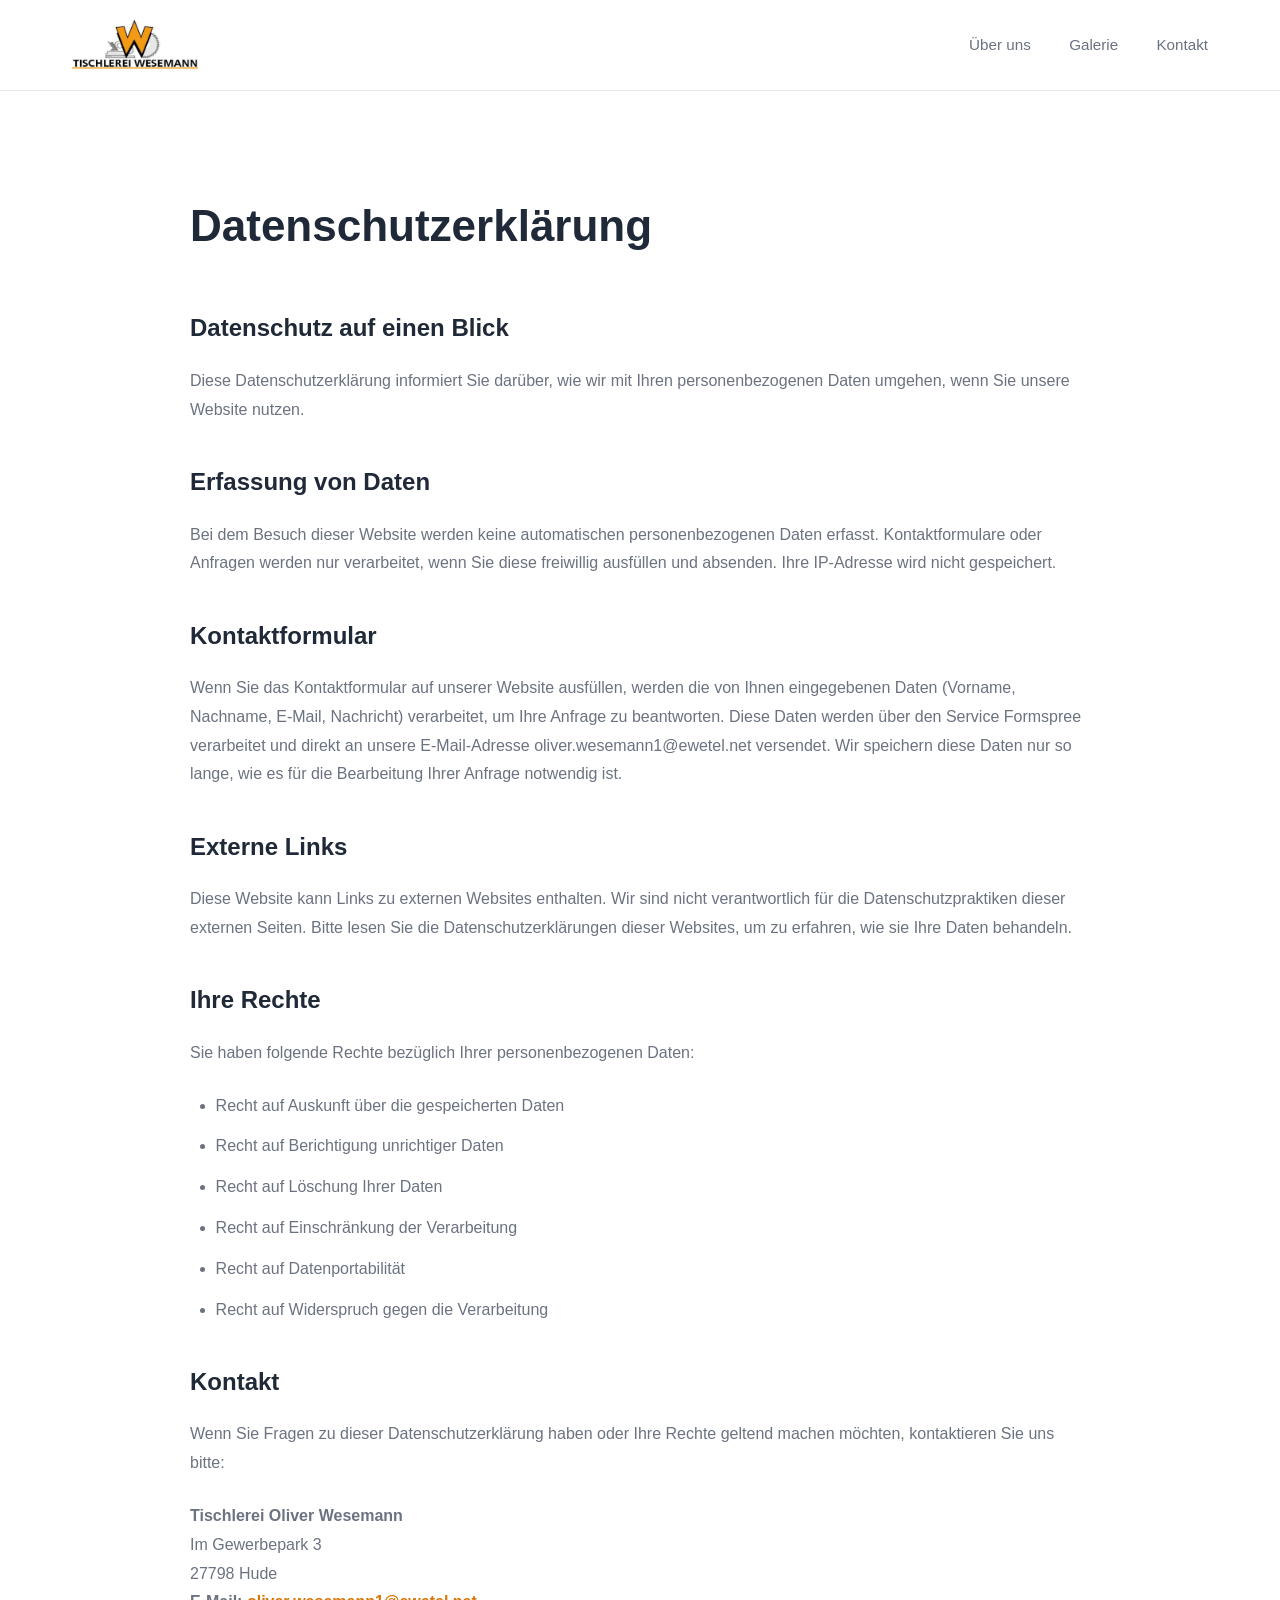
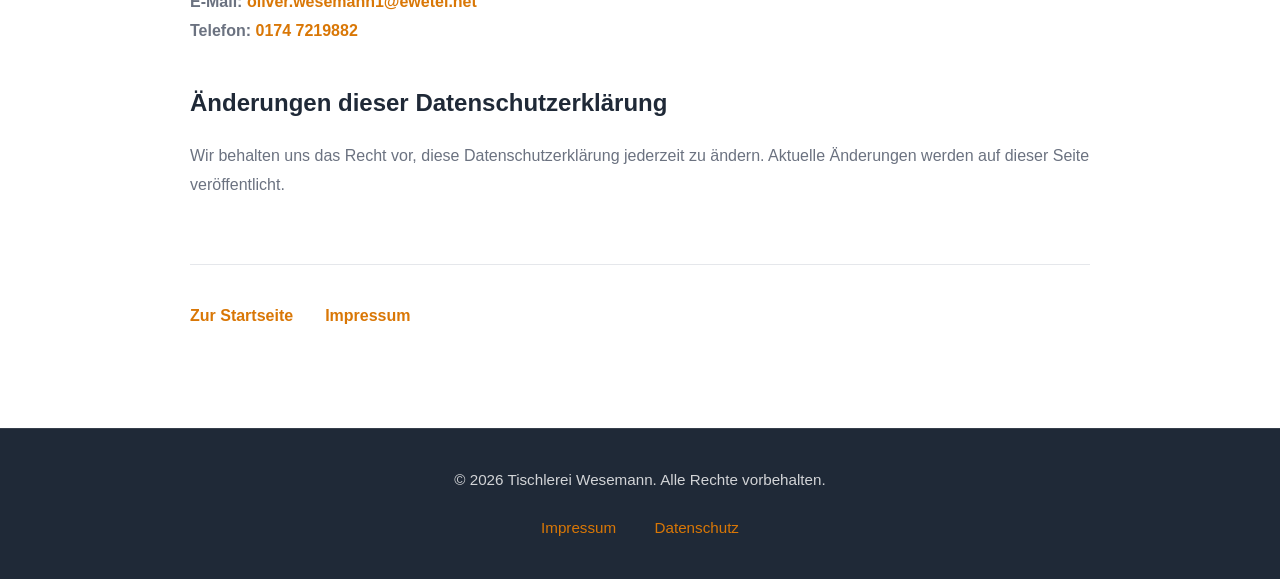
==== datenschutz.html @ 2d4e5c30 "created one pager website with about-section, gallery and contact" ====
<!DOCTYPE html>
<html lang="de">
<head>
    <meta charset="UTF-8">
    <meta name="viewport" content="width=device-width, initial-scale=1.0">
    <title>Datenschutz - Tischlerei Wesemann</title>
    <link rel="stylesheet" href="style.css">
    <link rel="stylesheet" href="responsive.css">
</head>
<body>
    <!-- Navigation -->
    <nav class="navbar">
        <div class="nav-container">
            <div class="nav-logo">
                <img src="images/logo_Wesemann.png" alt="Tischlerei Wesemann Logo">
            </div>
            <div class="nav-menu" id="navMenu">
                <a href="index.html#about">Über uns</a>
                <a href="index.html#gallery">Galerie</a>
                <a href="index.html#contact">Kontakt</a>
            </div>
            <div class="hamburger" id="hamburger">
                <span></span>
                <span></span>
                <span></span>
            </div>
        </div>
    </nav>

    <!-- Datenschutz Section -->
    <section class="legal-page">
        <div class="legal-container">
            <h1>Datenschutzerklärung</h1>

            <h2>Datenschutz auf einen Blick</h2>
            <p>Diese Datenschutzerklärung informiert Sie darüber, wie wir mit Ihren personenbezogenen Daten umgehen, wenn Sie unsere Website nutzen.</p>

            <h2>Erfassung von Daten</h2>
            <p>Bei dem Besuch dieser Website werden keine automatischen personenbezogenen Daten erfasst. Kontaktformulare oder Anfragen werden nur verarbeitet, wenn Sie diese freiwillig ausfüllen und absenden. Ihre IP-Adresse wird nicht gespeichert.</p>

            <h2>Kontaktformular</h2>
            <p>Wenn Sie das Kontaktformular auf unserer Website ausfüllen, werden die von Ihnen eingegebenen Daten (Vorname, Nachname, E-Mail, Nachricht) verarbeitet, um Ihre Anfrage zu beantworten. Diese Daten werden über den Service Formspree verarbeitet und direkt an unsere E-Mail-Adresse oliver.wesemann1@ewetel.net versendet. Wir speichern diese Daten nur so lange, wie es für die Bearbeitung Ihrer Anfrage notwendig ist.</p>

            <h2>Externe Links</h2>
            <p>Diese Website kann Links zu externen Websites enthalten. Wir sind nicht verantwortlich für die Datenschutzpraktiken dieser externen Seiten. Bitte lesen Sie die Datenschutzerklärungen dieser Websites, um zu erfahren, wie sie Ihre Daten behandeln.</p>

            <h2>Ihre Rechte</h2>
            <p>Sie haben folgende Rechte bezüglich Ihrer personenbezogenen Daten:</p>
            <ul style="margin-left: clamp(1rem, 2vw, 2rem); margin-top: clamp(0.5rem, 1vw, 1rem);">
                <li>Recht auf Auskunft über die gespeicherten Daten</li>
                <li>Recht auf Berichtigung unrichtiger Daten</li>
                <li>Recht auf Löschung Ihrer Daten</li>
                <li>Recht auf Einschränkung der Verarbeitung</li>
                <li>Recht auf Datenportabilität</li>
                <li>Recht auf Widerspruch gegen die Verarbeitung</li>
            </ul>

            <h2>Kontakt</h2>
            <p>Wenn Sie Fragen zu dieser Datenschutzerklärung haben oder Ihre Rechte geltend machen möchten, kontaktieren Sie uns bitte:</p>
            <p>
                <strong>Tischlerei Oliver Wesemann</strong><br>
                Im Gewerbepark 3<br>
                27798 Hude<br>
                <strong>E-Mail:</strong> <a href="mailto:oliver.wesemann1@ewetel.net">oliver.wesemann1@ewetel.net</a><br>
                <strong>Telefon:</strong> <a href="tel:01747219882">0174 7219882</a>
            </p>

            <h2>Änderungen dieser Datenschutzerklärung</h2>
            <p>Wir behalten uns das Recht vor, diese Datenschutzerklärung jederzeit zu ändern. Aktuelle Änderungen werden auf dieser Seite veröffentlicht.</p>

            <div class="legal-footer-nav">
                <a href="index.html">Zur Startseite</a>
                <a href="impressum.html">Impressum</a>
            </div>
        </div>
    </section>

    <!-- Footer -->
    <footer class="footer">
        <div class="footer-content">
            <p>&copy; 2026 Tischlerei Wesemann. Alle Rechte vorbehalten.</p>
            <div class="footer-links">
                <a href="impressum.html">Impressum</a>
                <a href="datenschutz.html">Datenschutz</a>
            </div>
        </div>
    </footer>

    <script src="script.js"></script>
</body>
</html>
---- style.css ----
* {
    margin: 0;
    padding: 0;
    box-sizing: border-box;
}

:root {
    --primary-color: #1f2937;
    --secondary-color: #d97706;
    --text-dark: #1f2937;
    --text-light: #6b7280;
    --bg-light: #f3f4f6;
    --bg-white: #ffffff;
    --border-color: #e5e7eb;
}

html {
    scroll-behavior: smooth;
}

body {
    font-family: -apple-system, BlinkMacSystemFont, 'Segoe UI', Roboto, 'Helvetica Neue', Arial, sans-serif;
    line-height: 1.6;
    color: var(--text-dark);
    background-color: var(--bg-white);
}

/* Navigation */
.navbar {
    background-color: var(--bg-white);
    border-bottom: 1px solid var(--border-color);
    position: sticky;
    top: 0;
    z-index: 100;
}

.nav-container {
    max-width: 1200px;
    margin: 0 auto;
    padding: clamp(0.75rem, 2vw, 1.25rem) clamp(1rem, 4vw, 2rem);
    display: flex;
    justify-content: space-between;
    align-items: center;
}

.nav-logo {
    display: flex;
    align-items: center;
    gap: clamp(0.5rem, 1.5vw, 0.75rem);
    font-size: clamp(1rem, 2.5vw, 1.25rem);
    font-weight: 600;
    color: var(--primary-color);
    text-decoration: none;
    letter-spacing: -0.5px;
}

.nav-logo img {
    height: clamp(40px, 8vw, 50px);
    width: auto;
}

.nav-menu {
    display: flex;
    gap: clamp(1.5rem, 3vw, 2.5rem);
}

.nav-menu a {
    text-decoration: none;
    color: var(--text-light);
    font-weight: 500;
    font-size: clamp(0.85rem, 1.5vw, 0.95rem);
    transition: color 0.3s ease;
}

.nav-menu a:hover {
    color: var(--primary-color);
}

.hamburger {
    display: none;
    flex-direction: column;
    cursor: pointer;
}

.hamburger span {
    height: 2px;
    width: 25px;
    background-color: var(--text-dark);
    margin: 5px 0;
    transition: 0.3s;
}

/* Hero Section */
.hero {
    background: linear-gradient(135deg, rgba(255, 255, 255, 0.85) 0%, rgba(243, 244, 246, 0.85) 100%),
                url('images/Haus.webp') center / cover no-repeat;
    color: var(--text-dark);
    padding: clamp(60px, 12vw, 140px) clamp(1rem, 4vw, 2rem);
    text-align: center;
    min-height: 550px;
    display: flex;
    align-items: center;
    justify-content: center;
    border-bottom: 1px solid var(--border-color);
}

.hero-content h1 {
    font-size: clamp(1.75rem, 7vw, 3.5rem);
    margin-bottom: clamp(0.75rem, 2vw, 1rem);
    font-weight: 700;
    letter-spacing: -1px;
    line-height: 1.1;
}

.hero-content p {
    font-size: clamp(0.95rem, 2vw, 1.1rem);
    margin-bottom: clamp(1.5rem, 3vw, 2.5rem);
    color: var(--text-light);
    max-width: 600px;
    margin-left: auto;
    margin-right: auto;
}

.cta-button {
    display: inline-block;
    background-color: var(--secondary-color);
    color: white;
    padding: clamp(10px, 2vw, 14px) clamp(30px, 5vw, 48px);
    text-decoration: none;
    font-weight: 600;
    transition: all 0.3s ease;
    border: 2px solid var(--secondary-color);
    font-size: clamp(0.85rem, 1.5vw, 0.95rem);
    letter-spacing: 0.5px;
}

.cta-button:hover {
    background-color: #b45309;
    border-color: #b45309;
    transform: translateY(-2px);
}

/* About Section */
.about {
    background-color: var(--bg-white);
    padding: clamp(60px, 12vw, 100px) clamp(1rem, 4vw, 2rem);
    border-bottom: 1px solid var(--border-color);
}

.about-container {
    max-width: 1200px;
    margin: 0 auto;
    display: grid;
    grid-template-columns: 1fr 1fr;
    gap: clamp(2rem, 5vw, 5rem);
    align-items: center;
}

.about-image img {
    width: 80%;
}

.about-content h2 {
    font-size: clamp(1.75rem, 5vw, 2.75rem);
    color: var(--primary-color);
    margin-bottom: clamp(1rem, 2vw, 1.5rem);
    font-weight: 700;
    letter-spacing: -0.5px;
}

.about-intro {
    font-size: clamp(0.95rem, 1.8vw, 1.05rem);
    color: var(--text-light);
    margin-bottom: clamp(1.5rem, 3vw, 2.5rem);
    line-height: 1.8;
}

.about-content h3 {
    color: var(--primary-color);
    margin-top: clamp(1.5rem, 3vw, 2.5rem);
    margin-bottom: clamp(1rem, 2vw, 1.5rem);
    font-size: clamp(1.1rem, 2vw, 1.3rem);
    font-weight: 600;
}

.about-text {
    color: var(--text-light);
    line-height: 1.8;
    font-size: clamp(0.9rem, 1.6vw, 1rem);
}

.about-text:not(:last-child) {
    margin-bottom: clamp(1rem, 2vw, 1.5rem);
}

/* Gallery Section */
.gallery {
    padding: clamp(50px, 10vw, 100px) clamp(1rem, 4vw, 2rem);
    background-color: var(--bg-light);
    border-bottom: 1px solid var(--border-color);
}

.gallery-header {
    max-width: 1200px;
    margin: 0 auto clamp(2rem, 4vw, 4rem) auto;
}

.gallery h2 {
    font-size: clamp(1.75rem, 5vw, 2.75rem);
    color: var(--primary-color);
    margin-bottom: clamp(0.5rem, 1vw, 0.75rem);
    font-weight: 700;
    letter-spacing: -0.5px;
}

.gallery-header p {
    font-size: clamp(0.85rem, 1.5vw, 0.95rem);
    color: var(--text-light);
    max-width: 600px;
}

.gallery-counter {
    max-width: 1200px;
    margin: 0 auto clamp(1rem, 2vw, 1.5rem) auto;
    font-size: clamp(0.8rem, 1.4vw, 0.9rem);
    color: var(--text-light);
    font-weight: 500;
}

.gallery-container {
    max-width: 1200px;
    margin: 0 auto;
    position: relative;
    display: flex;
    align-items: center;
    gap: clamp(0.5rem, 2vw, 1rem);
}

.gallery-slider {
    display: flex;
    gap: clamp(1rem, 2vw, 1.5rem);
    overflow-x: auto;
    scroll-behavior: smooth;
    scrollbar-width: none;
    flex: 1;
    padding: clamp(0.5rem, 1vw, 1rem) 0;
}

.gallery-slider::-webkit-scrollbar {
    display: none;
}

.gallery-image {
    flex: 0 0 calc(33.333% - 1rem);
    width: calc(33.333% - 1rem);
    height: auto;
    aspect-ratio: 3 / 4;
    object-fit: cover;
    display: block;
    cursor: pointer;
    transition: all 0.3s ease;
}

.gallery-image:hover {
    transform: scale(1.05);
}

.gallery-nav {
    background-color: var(--primary-color);
    color: white;
    border: none;
    padding: clamp(8px, 1.5vw, 12px) clamp(12px, 2vw, 16px);
    cursor: pointer;
    font-size: clamp(0.9rem, 2vw, 1.1rem);
    transition: all 0.3s ease;
    display: flex;
    align-items: center;
    justify-content: center;
    min-width: clamp(40px, 8vw, 48px);
    height: clamp(40px, 8vw, 48px);
    flex-shrink: 0;
}

.gallery-nav:hover {
    background-color: var(--secondary-color);
    transform: scale(1.05);
}

/* Lightbox */
.lightbox {
    display: none;
    position: fixed;
    z-index: 1001;
    left: 0;
    top: 0;
    width: 100%;
    height: 100%;
    background-color: rgba(0, 0, 0, 0.9);
    animation: fadeIn 0.3s ease;
}

@keyframes fadeIn {
    from {
        opacity: 0;
    }
    to {
        opacity: 1;
    }
}

.lightbox.show {
    display: flex;
    align-items: center;
    justify-content: center;
}

.lightbox-image {
    max-width: 90%;
    max-height: 90vh;
    object-fit: contain;
    animation: zoomIn 0.3s ease;
}

@keyframes zoomIn {
    from {
        transform: scale(0.8);
        opacity: 0;
    }
    to {
        transform: scale(1);
        opacity: 1;
    }
}

.lightbox-close {
    position: absolute;
    top: clamp(20px, 4vw, 30px);
    right: clamp(20px, 4vw, 40px);
    font-size: clamp(28px, 5vw, 40px);
    color: white;
    cursor: pointer;
    font-weight: bold;
    transition: color 0.3s ease;
}

.lightbox-close:hover {
    color: var(--secondary-color);
}

/* Contact Section */
.contact {
    background-color: var(--bg-white);
    padding: clamp(50px, 10vw, 100px) clamp(1rem, 4vw, 2rem);
}

.contact-container {
    max-width: 1200px;
    margin: 0 auto;
}

.contact-header {
    margin-bottom: clamp(2rem, 4vw, 4rem);
}

.contact-breadcrumb {
    color: var(--text-light);
    font-size: clamp(0.8rem, 1.5vw, 0.9rem);
    margin-bottom: 0.5rem;
}

.contact-header h2 {
    font-size: clamp(1.75rem, 5vw, 2.75rem);
    color: var(--primary-color);
    font-weight: 700;
    letter-spacing: -0.5px;
}

.contact-content {
    display: grid;
    grid-template-columns: 1fr 1fr;
    gap: clamp(2rem, 5vw, 4rem);
}

.contact-left h3,
.contact-right h3 {
    font-size: clamp(1.2rem, 2.5vw, 1.5rem);
    color: var(--primary-color);
    margin-bottom: clamp(0.25rem, 0.5vw, 0.5rem);
    font-weight: 700;
}

.contact-subtitle {
    color: var(--text-light);
    margin-bottom: clamp(1.5rem, 3vw, 2rem);
    font-size: clamp(0.85rem, 1.5vw, 0.95rem);
}

.contact-methods {
    display: flex;
    flex-direction: column;
    gap: clamp(1.5rem, 3vw, 2rem);
}

.contact-method {
    display: flex;
    gap: clamp(1rem, 2vw, 1.5rem);
}

.method-icon {
    width: clamp(28px, 5vw, 32px);
    height: clamp(28px, 5vw, 32px);
    min-width: clamp(28px, 5vw, 32px);
    color: var(--secondary-color);
    display: flex;
    align-items: center;
    justify-content: center;
}

.method-icon svg {
    width: 100%;
    height: 100%;
}

.method-info {
    display: flex;
    flex-direction: column;
    justify-content: center;
}

.method-label {
    color: var(--text-dark);
    font-weight: 600;
    font-size: clamp(0.8rem, 1.4vw, 0.9rem);
    margin-bottom: clamp(0.15rem, 0.3vw, 0.25rem);
}

.method-value {
    color: var(--text-light);
    font-size: clamp(0.85rem, 1.5vw, 0.95rem);
    line-height: 1.6;
}

.method-value a {
    color: var(--secondary-color);
    text-decoration: none;
    font-weight: 600;
    transition: color 0.3s ease;
}

.method-value a:hover {
    color: var(--primary-color);
}

/* Contact Form */
.contact-form {
    display: flex;
    flex-direction: column;
    gap: clamp(1rem, 2vw, 1.25rem);
}

.form-row {
    display: grid;
    grid-template-columns: 1fr 1fr;
    gap: clamp(0.75rem, 1.5vw, 1rem);
}

.contact-form input,
.contact-form textarea {
    width: 100%;
    padding: clamp(10px, 1.5vw, 12px) clamp(12px, 2vw, 16px);
    border: 1px solid var(--border-color);
    background-color: var(--bg-white);
    color: var(--text-dark);
    font-family: inherit;
    font-size: clamp(0.85rem, 1.5vw, 0.95rem);
    transition: border-color 0.3s ease;
}

.contact-form input:focus,
.contact-form textarea:focus {
    outline: none;
    border-color: var(--secondary-color);
}

.contact-form input::placeholder,
.contact-form textarea::placeholder {
    color: var(--text-light);
}

.contact-form textarea {
    resize: vertical;
    min-height: clamp(120px, 25vw, 150px);
}

.form-button {
    background-color: var(--secondary-color);
    color: white;
    padding: clamp(10px, 1.5vw, 14px) clamp(24px, 4vw, 32px);
    border: none;
    font-weight: 600;
    font-size: clamp(0.85rem, 1.5vw, 0.95rem);
    cursor: pointer;
    transition: all 0.3s ease;
    align-self: flex-start;
}

.form-button:hover {
    background-color: #b45309;
    transform: translateY(-2px);
}

/* Footer */
.footer {
    background-color: var(--primary-color);
    color: white;
    text-align: center;
    padding: clamp(1.5rem, 3vw, 2.5rem) clamp(1rem, 4vw, 2rem);
    border-top: 1px solid rgba(255, 255, 255, 0.1);
}

.footer-content {
    max-width: 1200px;
    margin: 0 auto;
}

.footer-content p {
    font-size: clamp(0.85rem, 1.5vw, 0.95rem);
    opacity: 0.8;
    margin-bottom: clamp(1rem, 2vw, 1.5rem);
}

.footer-links {
    display: flex;
    justify-content: center;
    gap: clamp(1.5rem, 3vw, 2.5rem);
}

.footer-links a {
    color: var(--secondary-color);
    text-decoration: none;
    transition: color 0.3s ease;
    cursor: pointer;
    font-size: clamp(0.85rem, 1.5vw, 0.95rem);
}

.footer-links a:hover {
    color: white;
}

/* Modals */
.modal {
    display: none;
    position: fixed;
    z-index: 1000;
    left: 0;
    top: 0;
    width: 100%;
    height: 100%;
    background-color: rgba(0, 0, 0, 0.5);
    overflow-y: auto;
}

.modal-content {
    background-color: var(--bg-white);
    margin: clamp(20px, 5vh, 5%) auto;
    padding: clamp(1.5rem, 3vw, 2.5rem);
    width: 90%;
    max-width: 800px;
    animation: slideIn 0.3s ease;
}

@keyframes slideIn {
    from {
        transform: translateY(-50px);
        opacity: 0;
    }
    to {
        transform: translateY(0);
        opacity: 1;
    }
}

.modal-content h2 {
    color: var(--primary-color);
    margin-bottom: clamp(1rem, 2vw, 1.5rem);
    border-bottom: 2px solid var(--secondary-color);
    padding-bottom: clamp(0.75rem, 1.5vw, 1rem);
    font-size: clamp(1.5rem, 3vw, 2rem);
    font-weight: 700;
}

.modal-content h3 {
    color: var(--primary-color);
    margin-top: clamp(1rem, 2vw, 1.5rem);
    margin-bottom: clamp(0.5rem, 1vw, 0.75rem);
    font-weight: 600;
}

.modal-content p {
    color: var(--text-light);
    line-height: 1.8;
    margin-bottom: clamp(0.75rem, 1.5vw, 1rem);
}

.modal-content a {
    color: var(--secondary-color);
    text-decoration: none;
}

.modal-content a:hover {
    text-decoration: underline;
}

.close {
    color: var(--text-light);
    float: right;
    font-size: clamp(20px, 4vw, 28px);
    font-weight: bold;
    cursor: pointer;
    transition: color 0.3s ease;
}

.close:hover {
    color: var(--text-dark);
}

.modal.show {
    display: block;
}

/* Legal Pages */
.legal-page {
    background-color: var(--bg-white);
    padding: clamp(50px, 10vw, 100px) clamp(1rem, 4vw, 2rem);
    min-height: 60vh;
}

.legal-container {
    max-width: 900px;
    margin: 0 auto;
}

.legal-page h1 {
    font-size: clamp(2rem, 5vw, 2.75rem);
    color: var(--primary-color);
    margin-bottom: clamp(2rem, 4vw, 3rem);
    font-weight: 700;
}

.legal-page h2 {
    font-size: clamp(1.3rem, 2.5vw, 1.5rem);
    color: var(--primary-color);
    margin-top: clamp(2rem, 3vw, 2.5rem);
    margin-bottom: clamp(1rem, 1.5vw, 1.25rem);
    font-weight: 700;
}

.legal-page p {
    color: var(--text-light);
    line-height: 1.8;
    margin-bottom: clamp(1rem, 2vw, 1.5rem);
    font-size: clamp(0.9rem, 1.5vw, 1rem);
}

.legal-page ul {
    color: var(--text-light);
    line-height: 1.8;
    font-size: clamp(0.9rem, 1.5vw, 1rem);
}

.legal-page ul li {
    margin-bottom: clamp(0.5rem, 1vw, 0.75rem);
}

.legal-page a {
    color: var(--secondary-color);
    text-decoration: none;
    font-weight: 600;
    transition: color 0.3s ease;
}

.legal-page a:hover {
    color: var(--primary-color);
}

.legal-footer-nav {
    display: flex;
    gap: clamp(1.5rem, 3vw, 2rem);
    margin-top: clamp(3rem, 5vw, 4rem);
    padding-top: clamp(2rem, 3vw, 2.5rem);
    border-top: 1px solid var(--border-color);
}

.legal-footer-nav a {
    font-size: clamp(0.9rem, 1.5vw, 1rem);
}
---- responsive.css ----
/* Tablet */
@media (max-width: 768px) {
    .hamburger {
        display: flex;
    }

    .nav-menu {
        position: absolute;
        top: 70px;
        left: 0;
        flex-direction: column;
        width: 100%;
        background-color: white;
        gap: 0;
        padding: 1rem 0;
        max-height: 0;
        height: 0;
        overflow: hidden;
        transition: max-height 0.3s ease, height 0.3s ease;
        border-bottom: 1px solid var(--border-color);
        visibility: hidden;
    }

    .nav-menu.active {
        max-height: 300px;
        height: auto;
        visibility: visible;
    }

    .nav-menu a {
        padding: 1rem 2rem;
        border-bottom: 1px solid var(--border-color);
    }

    .about-container {
        grid-template-columns: 1fr;
        gap: clamp(2rem, 3vw, 3rem);
    }

    .about-content {
        order: 2;
    }

    .about-image {
        order: 1;
        text-align: center;
        margin-bottom: clamp(1.5rem, 3vw, 2rem);
    }

    .about-image img {
        width: 70%;
        margin: 0 auto;
    }

    .contact-content {
        grid-template-columns: 1fr;
        gap: clamp(2rem, 3vw, 3rem);
    }

    .gallery-image {
        flex: 0 0 calc(50% - 0.75rem);
        width: calc(50% - 0.75rem);
        height: auto;
        aspect-ratio: 3 / 4;
    }
}

/* Mobile */
@media (max-width: 480px) {
    .nav-logo span {
        display: none;
    }

    body {
        font-size: clamp(1rem, 2vw, 1.1rem);
    }

    p {
        font-size: clamp(1rem, 2.5vw, 1.1rem);
    }

    .about-content p,
    .about-text {
        font-size: clamp(1rem, 2.5vw, 1.1rem);
    }

    .gallery-header p {
        font-size: clamp(1rem, 2.5vw, 1.1rem);
    }

    .legal-page p,
    .legal-page ul {
        font-size: clamp(1rem, 2.5vw, 1.1rem);
    }

    .contact-left h3,
    .contact-right h3 {
        font-size: clamp(1.2rem, 2.5vw, 1.35rem);
    }

    .contact-subtitle {
        font-size: clamp(0.95rem, 2vw, 1.05rem);
    }

    .method-label {
        font-size: clamp(0.9rem, 1.8vw, 1rem);
    }

    .method-value {
        font-size: clamp(0.95rem, 2vw, 1.05rem);
    }

    .contact-methods {
        gap: clamp(1rem, 2vw, 1.5rem);
    }

    .contact-method {
        gap: clamp(0.75rem, 1.5vw, 1rem);
    }

    .form-row {
        grid-template-columns: 1fr;
    }

    .contact-form input,
    .contact-form textarea {
        font-size: clamp(1rem, 2vw, 1.05rem);
    }

    .gallery-image {
        flex: 0 0 100%;
        width: 100%;
        height: auto;
        aspect-ratio: 3 / 4;
    }

    .method-icon {
        width: clamp(28px, 5vw, 32px);
        height: clamp(28px, 5vw, 32px);
        min-width: clamp(28px, 5vw, 32px);
    }
}
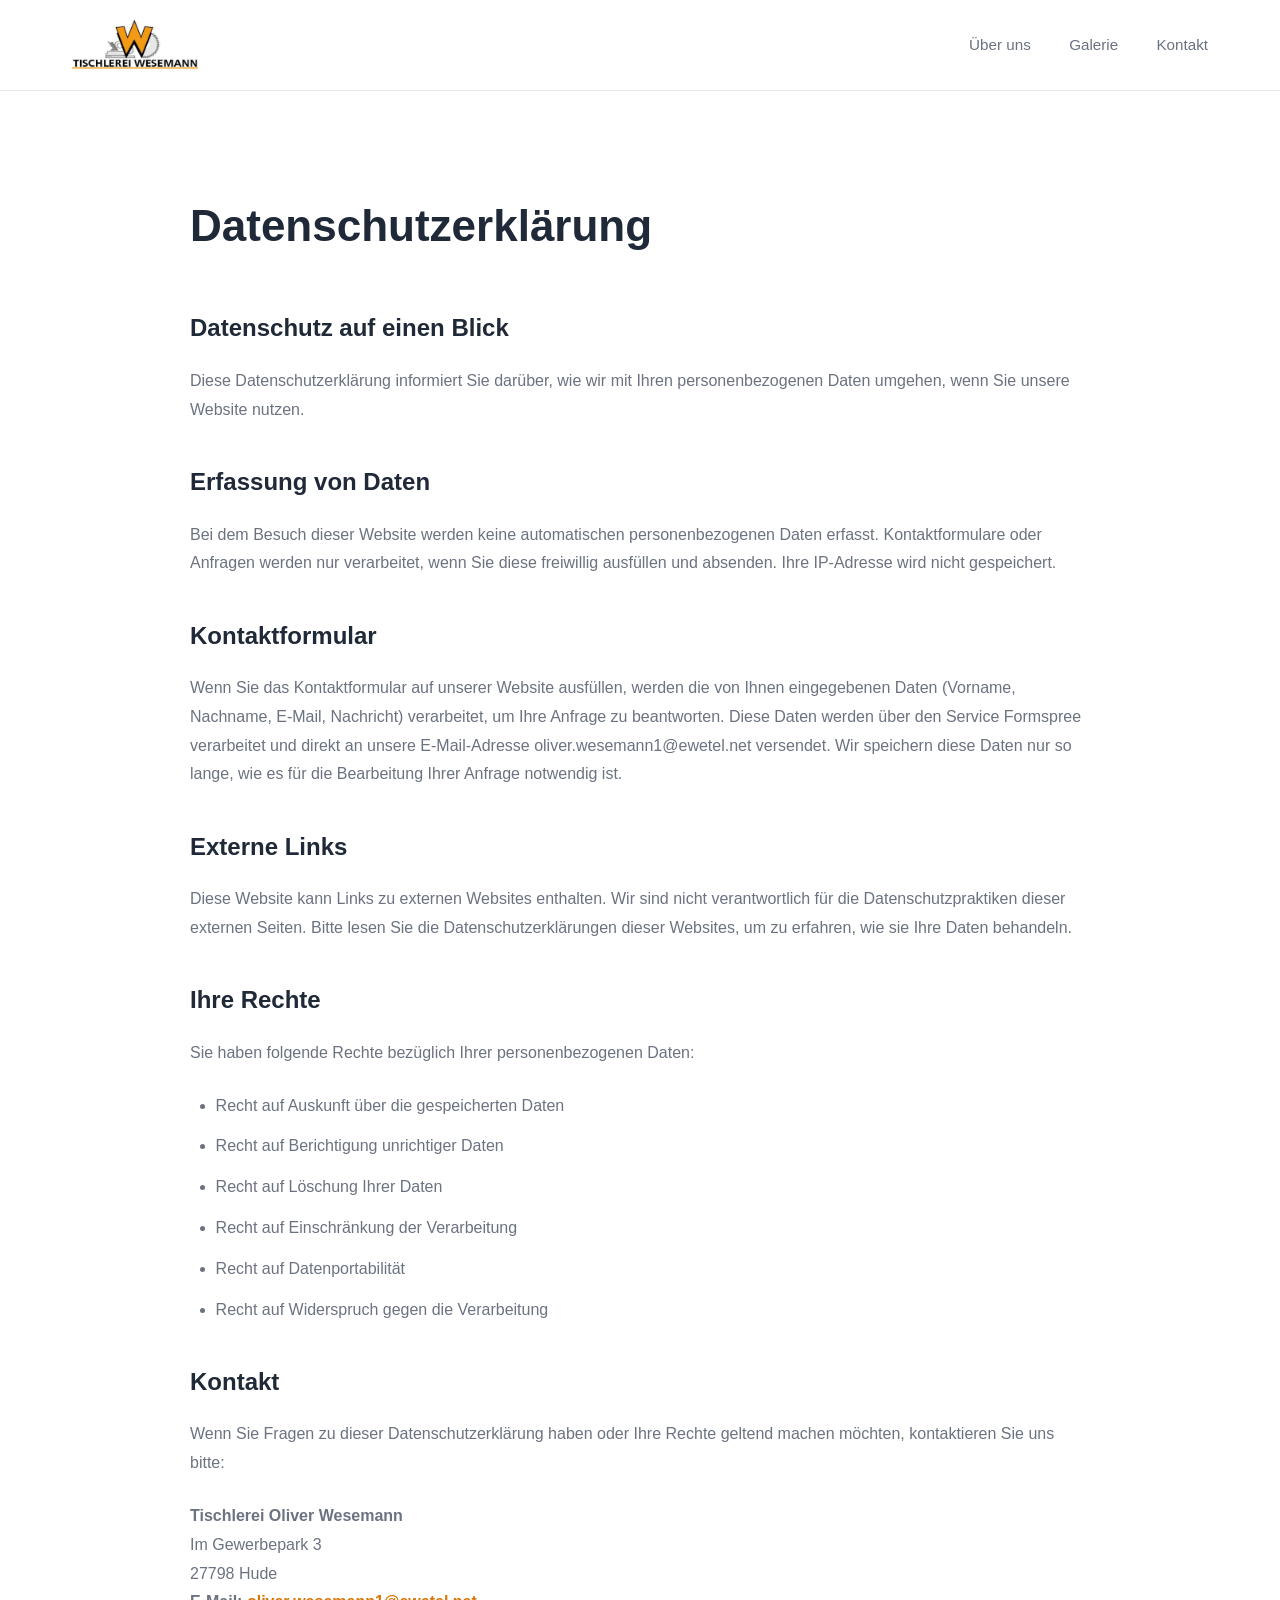
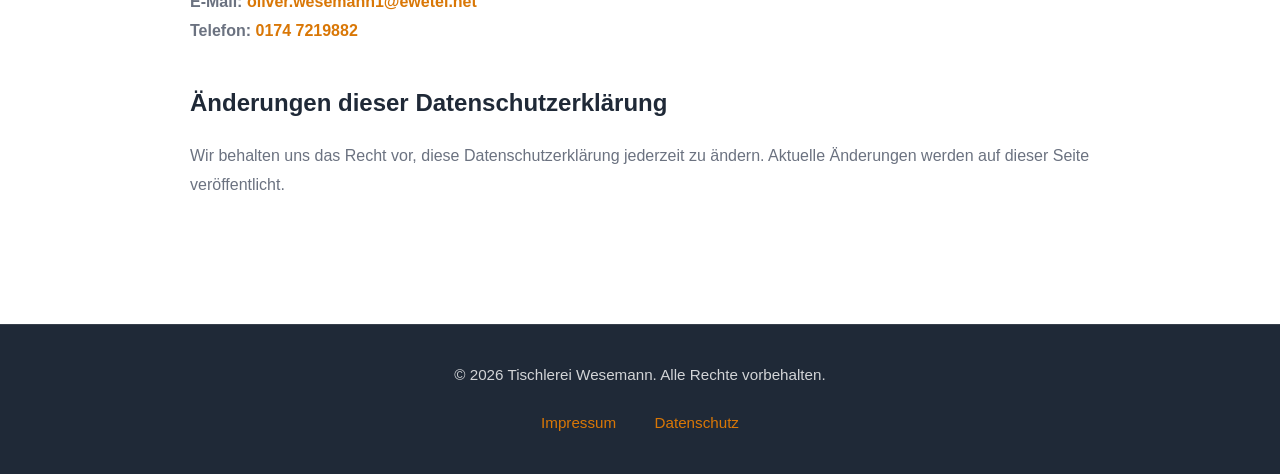
==== commit 148d4ee5: "added contact form and imprint, fixed image gallery" ====
--- a/datenschutz.html
+++ b/datenschutz.html
@@ -11,9 +11,9 @@
     <!-- Navigation -->
     <nav class="navbar">
         <div class="nav-container">
-            <div class="nav-logo">
+            <a href="index.html" class="nav-logo">
                 <img src="images/logo_Wesemann.png" alt="Tischlerei Wesemann Logo">
-            </div>
+            </a>
             <div class="nav-menu" id="navMenu">
                 <a href="index.html#about">Über uns</a>
                 <a href="index.html#gallery">Galerie</a>
@@ -68,10 +68,6 @@
             <h2>Änderungen dieser Datenschutzerklärung</h2>
             <p>Wir behalten uns das Recht vor, diese Datenschutzerklärung jederzeit zu ändern. Aktuelle Änderungen werden auf dieser Seite veröffentlicht.</p>
 
-            <div class="legal-footer-nav">
-                <a href="index.html">Zur Startseite</a>
-                <a href="impressum.html">Impressum</a>
-            </div>
         </div>
     </section>
 
--- a/style.css
+++ b/style.css
@@ -52,6 +52,12 @@
     color: var(--primary-color);
     text-decoration: none;
     letter-spacing: -0.5px;
+    transition: opacity 0.3s ease;
+    cursor: pointer;
+}
+
+.nav-logo:hover {
+    opacity: 0.8;
 }
 
 .nav-logo img {
@@ -135,9 +141,8 @@
 }
 
 .cta-button:hover {
-    background-color: #b45309;
-    border-color: #b45309;
-    transform: translateY(-2px);
+    background-color: var(--primary-color);
+    border-color: var(--primary-color);
 }
 
 /* About Section */
@@ -236,29 +241,26 @@
     gap: clamp(0.5rem, 2vw, 1rem);
 }
 
-.gallery-slider {
+.gallery-viewport {
+    flex: 1;
+    overflow: hidden;
+    padding: clamp(0.5rem, 1vw, 1rem) 0;
+}
+
+.gallery-track {
     display: flex;
     gap: clamp(1rem, 2vw, 1.5rem);
-    overflow-x: auto;
-    scroll-behavior: smooth;
-    scrollbar-width: none;
-    flex: 1;
-    padding: clamp(0.5rem, 1vw, 1rem) 0;
-}
-
-.gallery-slider::-webkit-scrollbar {
-    display: none;
+    will-change: transform;
 }
 
 .gallery-image {
-    flex: 0 0 calc(33.333% - 1rem);
-    width: calc(33.333% - 1rem);
+    flex-shrink: 0;
     height: auto;
     aspect-ratio: 3 / 4;
     object-fit: cover;
     display: block;
     cursor: pointer;
-    transition: all 0.3s ease;
+    transition: transform 0.3s ease;
 }
 
 .gallery-image:hover {
@@ -266,7 +268,7 @@
 }
 
 .gallery-nav {
-    background-color: var(--primary-color);
+    background-color: var(--secondary-color);
     color: white;
     border: none;
     padding: clamp(8px, 1.5vw, 12px) clamp(12px, 2vw, 16px);
@@ -282,8 +284,7 @@
 }
 
 .gallery-nav:hover {
-    background-color: var(--secondary-color);
-    transform: scale(1.05);
+    background-color: var(--primary-color);
 }
 
 /* Lightbox */
@@ -505,8 +506,91 @@
 }
 
 .form-button:hover {
-    background-color: #b45309;
-    transform: translateY(-2px);
+    background-color: var(--primary-color);
+}
+
+.form-button:disabled {
+    background-color: var(--text-light);
+    cursor: not-allowed;
+}
+
+.form-field {
+    display: flex;
+    flex-direction: column;
+    gap: clamp(0.3rem, 0.6vw, 0.4rem);
+}
+
+.form-field label {
+    color: var(--text-dark);
+    font-weight: 600;
+    font-size: clamp(0.8rem, 1.4vw, 0.9rem);
+}
+
+.form-optional {
+    color: var(--text-light);
+    font-weight: 400;
+}
+
+.form-consent {
+    display: flex;
+    align-items: flex-start;
+    gap: clamp(0.6rem, 1.2vw, 0.75rem);
+}
+
+.form-consent input[type="checkbox"] {
+    width: auto;
+    margin-top: 0.25rem;
+    flex-shrink: 0;
+    accent-color: var(--secondary-color);
+}
+
+.form-consent label {
+    color: var(--text-light);
+    font-size: clamp(0.8rem, 1.4vw, 0.9rem);
+    line-height: 1.6;
+}
+
+.form-consent a {
+    color: var(--secondary-color);
+    text-decoration: underline;
+}
+
+.form-consent a:hover {
+    color: var(--primary-color);
+}
+
+/* Honeypot: unsichtbar, nicht fokussierbar, aber im DOM vorhanden */
+.form-honeypot {
+    position: absolute;
+    left: -9999px;
+    width: 1px;
+    height: 1px;
+    overflow: hidden;
+}
+
+/* Status-Meldungen */
+.form-status {
+    display: none;
+    padding: clamp(0.75rem, 1.5vw, 1rem) clamp(1rem, 2vw, 1.25rem);
+    font-size: clamp(0.85rem, 1.5vw, 0.95rem);
+    line-height: 1.6;
+    border-left: 3px solid transparent;
+}
+
+.form-status.is-visible {
+    display: block;
+}
+
+.form-status.is-success {
+    background-color: #f0fdf4;
+    border-left-color: #16a34a;
+    color: #15803d;
+}
+
+.form-status.is-error {
+    background-color: #fef2f2;
+    border-left-color: #dc2626;
+    color: #b91c1c;
 }
 
 /* Footer */
--- a/responsive.css
+++ b/responsive.css
@@ -57,11 +57,9 @@
         gap: clamp(2rem, 3vw, 3rem);
     }
 
-    .gallery-image {
-        flex: 0 0 calc(50% - 0.75rem);
-        width: calc(50% - 0.75rem);
-        height: auto;
-        aspect-ratio: 3 / 4;
+    .contact-methods {
+        grid-template-columns: 1fr;
+        gap: clamp(1.5rem, 3vw, 2rem);
     }
 }
 
@@ -127,13 +125,6 @@
         font-size: clamp(1rem, 2vw, 1.05rem);
     }
 
-    .gallery-image {
-        flex: 0 0 100%;
-        width: 100%;
-        height: auto;
-        aspect-ratio: 3 / 4;
-    }
-
     .method-icon {
         width: clamp(28px, 5vw, 32px);
         height: clamp(28px, 5vw, 32px);
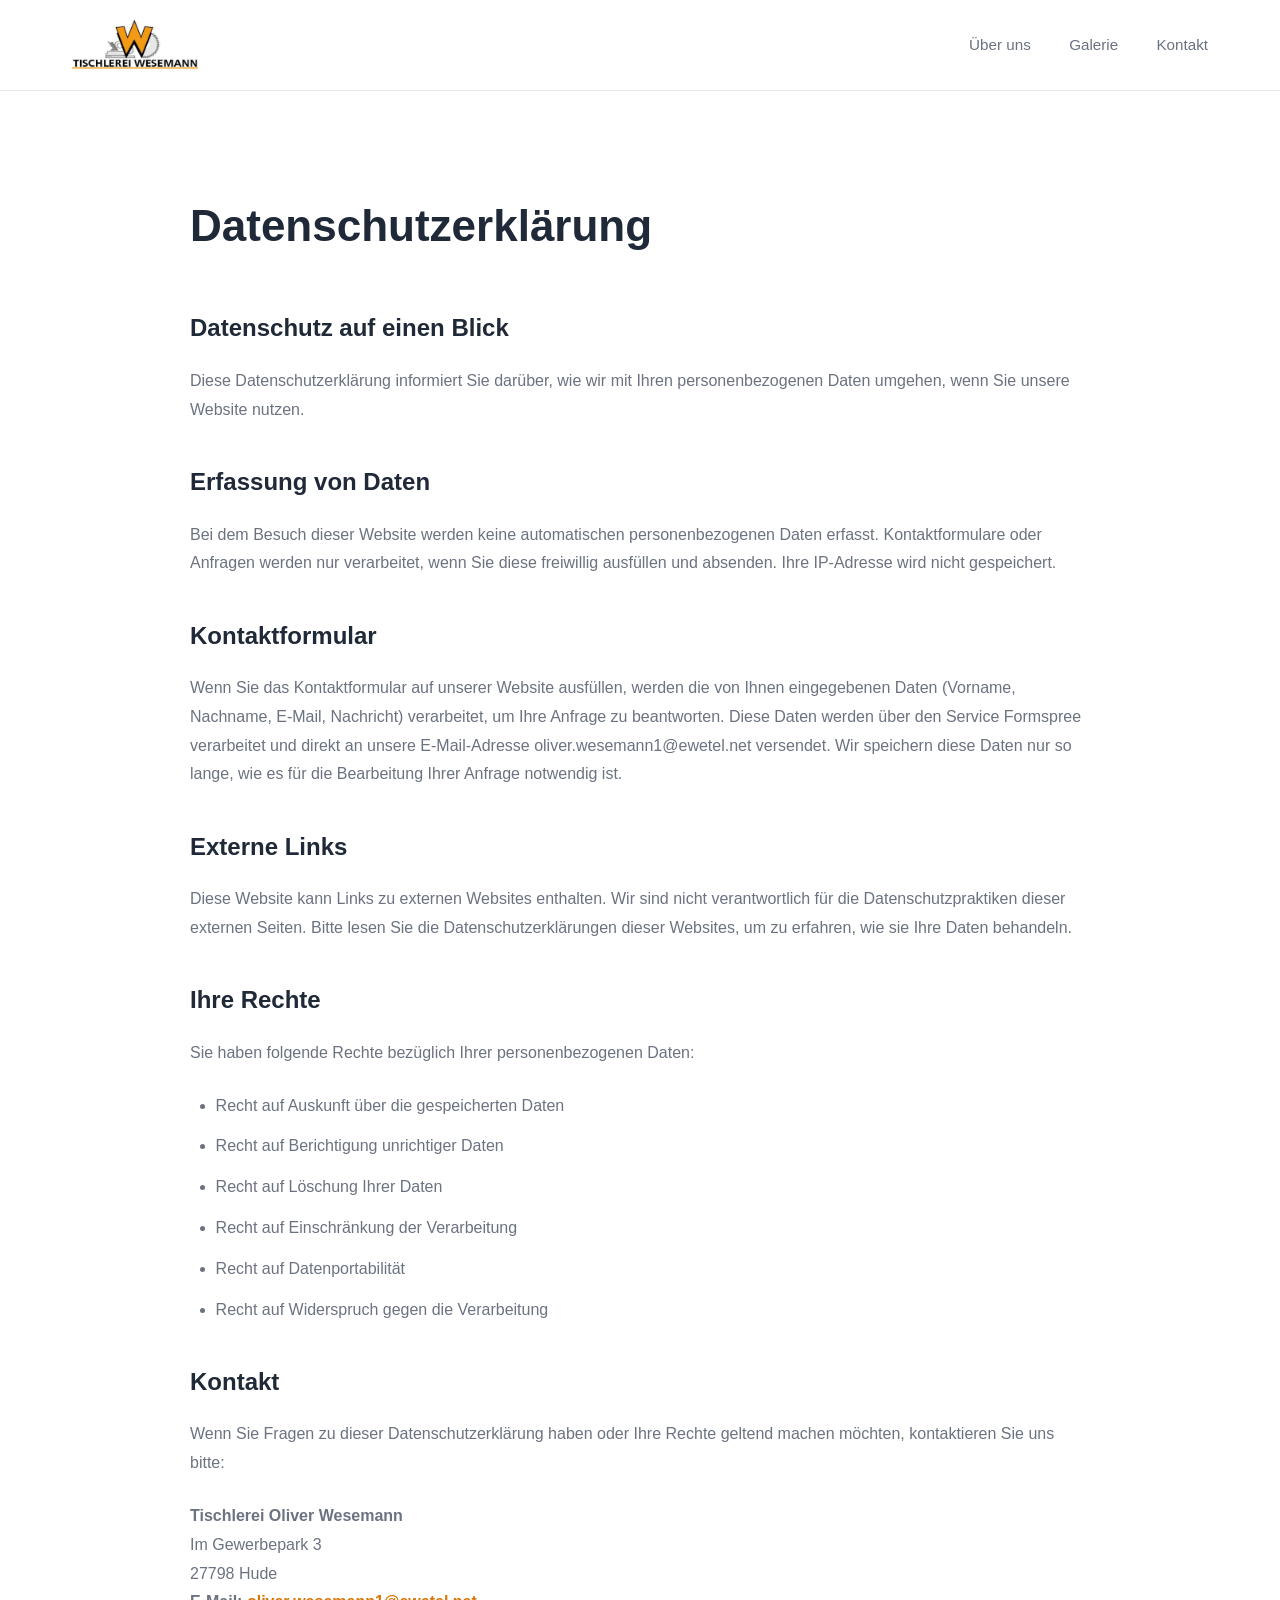
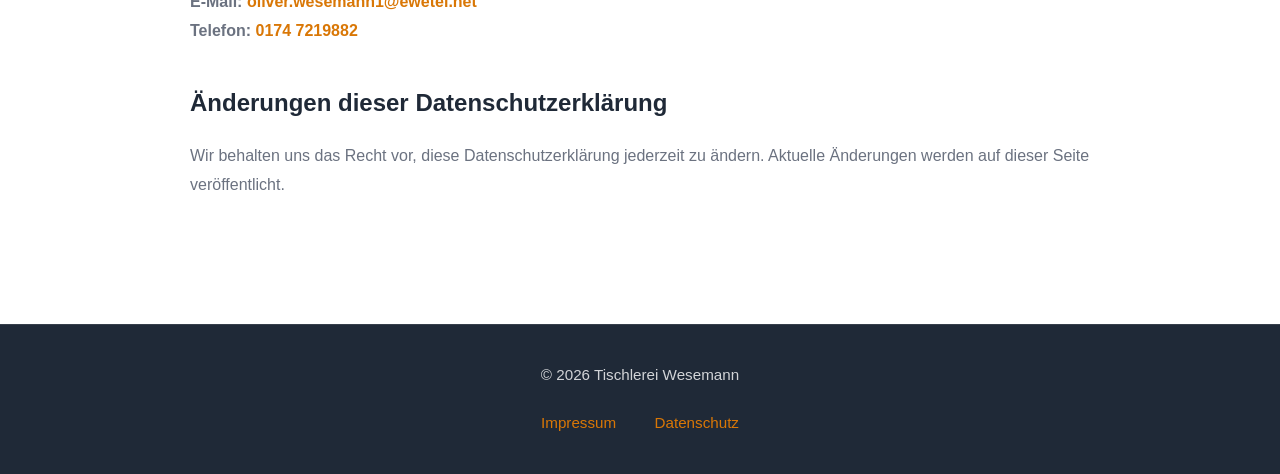
==== commit 07b8d481: "SEO optimizing" ====
--- a/datenschutz.html
+++ b/datenschutz.html
@@ -3,34 +3,54 @@
 <head>
     <meta charset="UTF-8">
     <meta name="viewport" content="width=device-width, initial-scale=1.0">
-    <title>Datenschutz - Tischlerei Wesemann</title>
+    <meta name="robots" content="index, follow">
+
+    <title>Datenschutzerklärung | Tischlerei Oliver Wesemann in Hude</title>
+    <meta name="description" content="Datenschutzerklärung der Tischlerei Oliver Wesemann in Hude: Informationen zur Verarbeitung Ihrer Daten über das Kontaktformular und zu Ihren Rechten nach DSGVO.">
+
+    <!-- TODO: DEINE-DOMAIN.de überall durch die echte Domain ersetzen -->
+    <link rel="canonical" href="https://DEINE-DOMAIN.de/datenschutz.html">
+
+    <!-- Open Graph / Vorschau beim Teilen -->
+    <meta property="og:type" content="website">
+    <meta property="og:locale" content="de_DE">
+    <meta property="og:site_name" content="Tischlerei Oliver Wesemann">
+    <meta property="og:title" content="Datenschutzerklärung | Tischlerei Oliver Wesemann in Hude">
+    <meta property="og:description" content="Datenschutzerklärung der Tischlerei Oliver Wesemann in Hude: Informationen zur Verarbeitung Ihrer Daten über das Kontaktformular und zu Ihren Rechten nach DSGVO.">
+    <meta property="og:url" content="https://DEINE-DOMAIN.de/datenschutz.html">
+    <meta property="og:image" content="https://DEINE-DOMAIN.de/images/Haus.jpg">
+    <meta property="og:image:alt" content="Saniertes Fachwerkhaus mit neu gedecktem Ziegeldach der Tischlerei Wesemann">
+    <meta name="twitter:card" content="summary_large_image">
+
     <link rel="stylesheet" href="style.css">
     <link rel="stylesheet" href="responsive.css">
 </head>
 <body>
-    <!-- Navigation -->
-    <nav class="navbar">
-        <div class="nav-container">
-            <a href="index.html" class="nav-logo">
-                <img src="images/logo_Wesemann.png" alt="Tischlerei Wesemann Logo">
-            </a>
-            <div class="nav-menu" id="navMenu">
-                <a href="index.html#about">Über uns</a>
-                <a href="index.html#gallery">Galerie</a>
-                <a href="index.html#contact">Kontakt</a>
+    <header>
+        <nav class="navbar" aria-label="Hauptnavigation">
+            <div class="nav-container">
+                <a href="index.html" class="nav-logo">
+                    <img src="images/logo_Wesemann.png" alt="Tischlerei Oliver Wesemann, Hude – zur Startseite" width="200" height="100">
+                </a>
+                <div class="nav-menu" id="navMenu">
+                    <a href="index.html#about">Über uns</a>
+                    <a href="index.html#gallery">Galerie</a>
+                    <a href="index.html#contact">Kontakt</a>
+                </div>
+                <button class="hamburger" id="hamburger" type="button" aria-label="Menü öffnen" aria-controls="navMenu" aria-expanded="false">
+                    <span></span>
+                    <span></span>
+                    <span></span>
+                </button>
             </div>
-            <div class="hamburger" id="hamburger">
-                <span></span>
-                <span></span>
-                <span></span>
-            </div>
-        </div>
-    </nav>
+        </nav>
+    </header>
 
+    <main>
     <!-- Datenschutz Section -->
-    <section class="legal-page">
+    <section class="legal-page" aria-labelledby="datenschutz-heading">
         <div class="legal-container">
-            <h1>Datenschutzerklärung</h1>
+            <h1 id="datenschutz-heading">Datenschutzerklärung</h1>
 
             <h2>Datenschutz auf einen Blick</h2>
             <p>Diese Datenschutzerklärung informiert Sie darüber, wie wir mit Ihren personenbezogenen Daten umgehen, wenn Sie unsere Website nutzen.</p>
@@ -62,7 +82,7 @@
                 Im Gewerbepark 3<br>
                 27798 Hude<br>
                 <strong>E-Mail:</strong> <a href="mailto:oliver.wesemann1@ewetel.net">oliver.wesemann1@ewetel.net</a><br>
-                <strong>Telefon:</strong> <a href="tel:01747219882">0174 7219882</a>
+                <strong>Telefon:</strong> <a href="tel:+491747219882">0174 7219882</a>
             </p>
 
             <h2>Änderungen dieser Datenschutzerklärung</h2>
@@ -70,15 +90,16 @@
 
         </div>
     </section>
+    </main>
 
     <!-- Footer -->
     <footer class="footer">
         <div class="footer-content">
-            <p>&copy; 2026 Tischlerei Wesemann. Alle Rechte vorbehalten.</p>
-            <div class="footer-links">
+            <p>&copy; 2026 Tischlerei Wesemann</p>
+            <nav class="footer-links" aria-label="Rechtliches">
                 <a href="impressum.html">Impressum</a>
                 <a href="datenschutz.html">Datenschutz</a>
-            </div>
+            </nav>
         </div>
     </footer>
 
--- a/style.css
+++ b/style.css
@@ -86,6 +86,9 @@
     display: none;
     flex-direction: column;
     cursor: pointer;
+    background: none;
+    border: none;
+    padding: 0;
 }
 
 .hamburger span {
@@ -342,6 +345,11 @@
     cursor: pointer;
     font-weight: bold;
     transition: color 0.3s ease;
+    background: none;
+    border: none;
+    padding: 0;
+    line-height: 1;
+    font-family: inherit;
 }
 
 .lightbox-close:hover {
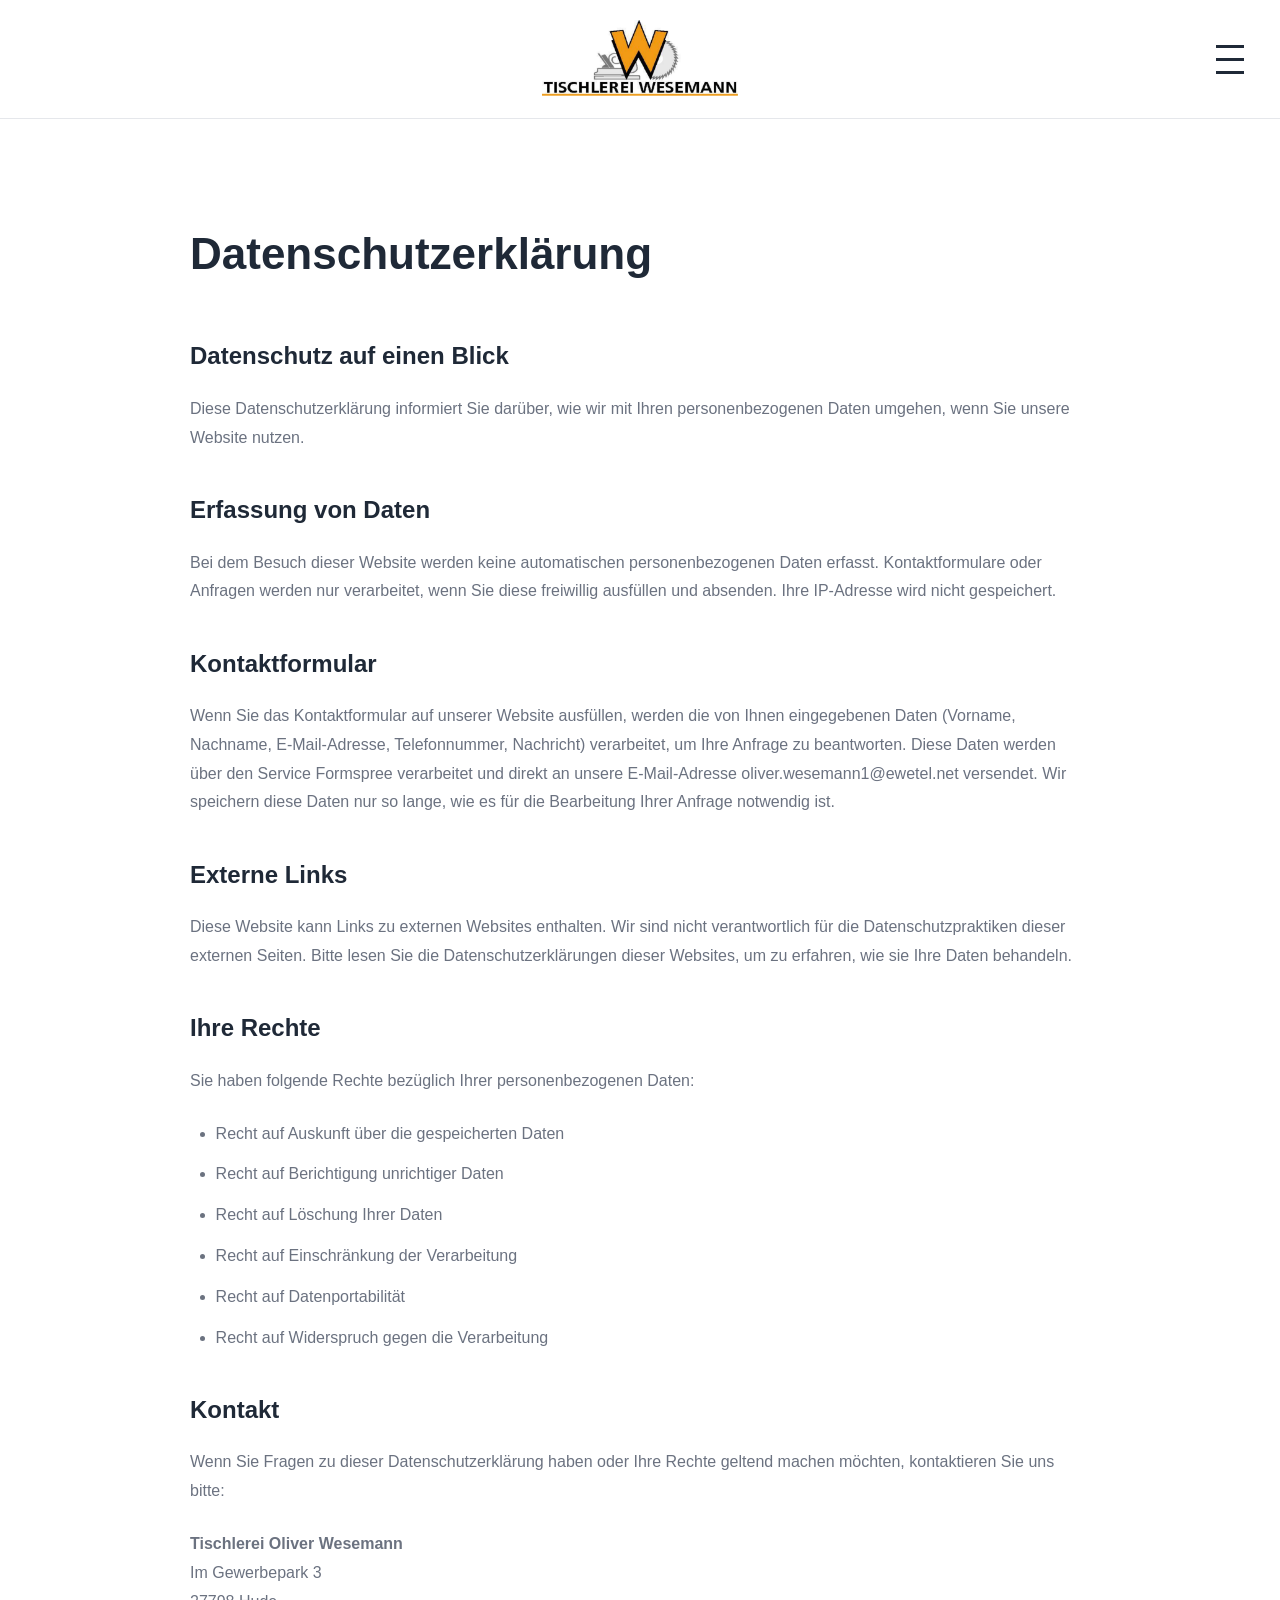
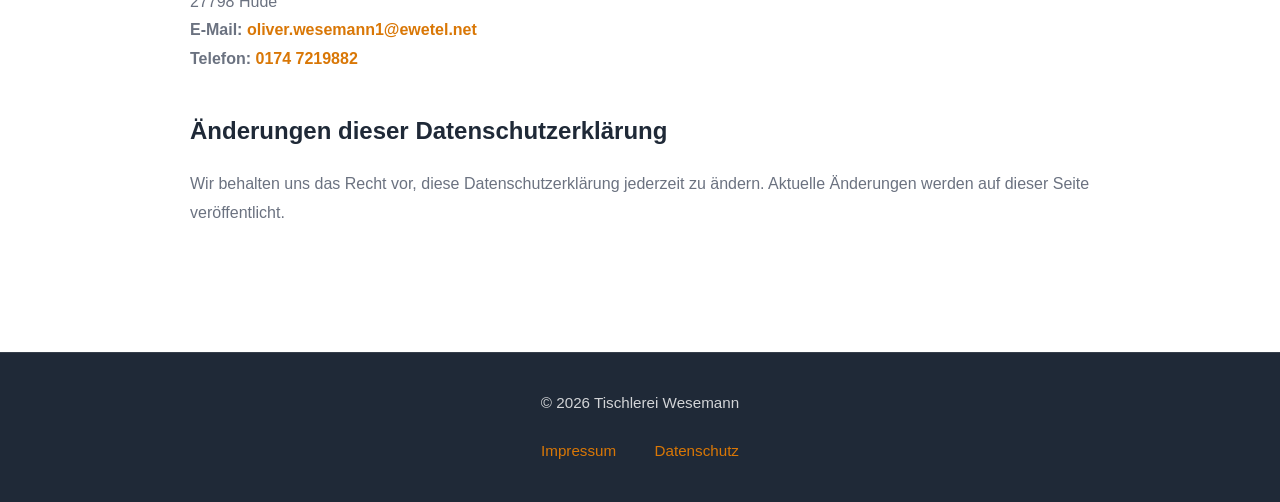
==== commit 83ea0b2a: "design changes" ====
--- a/datenschutz.html
+++ b/datenschutz.html
@@ -30,7 +30,7 @@
         <nav class="navbar" aria-label="Hauptnavigation">
             <div class="nav-container">
                 <a href="index.html" class="nav-logo">
-                    <img src="images/logo_Wesemann.png" alt="Tischlerei Oliver Wesemann, Hude – zur Startseite" width="200" height="100">
+                    <img src="images/logo_Wesemann.png" alt="Tischlerei Oliver Wesemann, Hude – zur Startseite" width="1264" height="501">
                 </a>
                 <div class="nav-menu" id="navMenu">
                     <a href="index.html#about">Über uns</a>
@@ -59,7 +59,7 @@
             <p>Bei dem Besuch dieser Website werden keine automatischen personenbezogenen Daten erfasst. Kontaktformulare oder Anfragen werden nur verarbeitet, wenn Sie diese freiwillig ausfüllen und absenden. Ihre IP-Adresse wird nicht gespeichert.</p>
 
             <h2>Kontaktformular</h2>
-            <p>Wenn Sie das Kontaktformular auf unserer Website ausfüllen, werden die von Ihnen eingegebenen Daten (Vorname, Nachname, E-Mail, Nachricht) verarbeitet, um Ihre Anfrage zu beantworten. Diese Daten werden über den Service Formspree verarbeitet und direkt an unsere E-Mail-Adresse oliver.wesemann1@ewetel.net versendet. Wir speichern diese Daten nur so lange, wie es für die Bearbeitung Ihrer Anfrage notwendig ist.</p>
+            <p>Wenn Sie das Kontaktformular auf unserer Website ausfüllen, werden die von Ihnen eingegebenen Daten (Vorname, Nachname, E-Mail-Adresse, Telefonnummer, Nachricht) verarbeitet, um Ihre Anfrage zu beantworten. Diese Daten werden über den Service Formspree verarbeitet und direkt an unsere E-Mail-Adresse oliver.wesemann1@ewetel.net versendet. Wir speichern diese Daten nur so lange, wie es für die Bearbeitung Ihrer Anfrage notwendig ist.</p>
 
             <h2>Externe Links</h2>
             <p>Diese Website kann Links zu externen Websites enthalten. Wir sind nicht verantwortlich für die Datenschutzpraktiken dieser externen Seiten. Bitte lesen Sie die Datenschutzerklärungen dieser Websites, um zu erfahren, wie sie Ihre Daten behandeln.</p>
--- a/style.css
+++ b/style.css
@@ -12,6 +12,11 @@
     --bg-light: #f3f4f6;
     --bg-white: #ffffff;
     --border-color: #e5e7eb;
+
+    --logo-height: clamp(55px, 11vw, 78px);
+    --nav-height: calc(clamp(0.75rem, 2vw, 1.25rem) * 2 + var(--logo-height) + 1px);
+
+    --nav-pad-x: clamp(0.75rem, 2vw, 1.25rem);
 }
 
 html {
@@ -25,33 +30,42 @@
     background-color: var(--bg-white);
 }
 
-/* Navigation */
+header {
+    position: sticky;
+    top: 0;
+    z-index: 100;
+}
+
 .navbar {
     background-color: var(--bg-white);
     border-bottom: 1px solid var(--border-color);
-    position: sticky;
-    top: 0;
-    z-index: 100;
+    position: relative;
+}
+
+section[id] {
+    scroll-margin-top: var(--nav-height);
 }
 
 .nav-container {
-    max-width: 1200px;
-    margin: 0 auto;
-    padding: clamp(0.75rem, 2vw, 1.25rem) clamp(1rem, 4vw, 2rem);
-    display: flex;
-    justify-content: space-between;
+    /* Geht über die volle Breite der Navbar, kein zentrierter
+       Inhaltsrahmen wie bei den restlichen Sections. */
+    width: 100%;
+    padding: clamp(0.75rem, 2vw, 1.25rem) var(--nav-pad-x);
+    display: grid;
+    grid-template-columns: 1fr auto 1fr;
     align-items: center;
+    /* Bezugsrahmen fürs Dropdown, damit es sich am Container
+       statt an der vollen Fensterbreite ausrichtet */
+    position: relative;
 }
 
 .nav-logo {
+    grid-column: 2;
+    justify-self: center;
     display: flex;
     align-items: center;
-    gap: clamp(0.5rem, 1.5vw, 0.75rem);
-    font-size: clamp(1rem, 2.5vw, 1.25rem);
-    font-weight: 600;
     color: var(--primary-color);
     text-decoration: none;
-    letter-spacing: -0.5px;
     transition: opacity 0.3s ease;
     cursor: pointer;
 }
@@ -61,42 +75,113 @@
 }
 
 .nav-logo img {
-    height: clamp(40px, 8vw, 50px);
+    height: var(--logo-height);
     width: auto;
 }
 
+/* Vollbreiter Block unter der Navbar auf Mobile/Tablet. */
 .nav-menu {
-    display: flex;
-    gap: clamp(1.5rem, 3vw, 2.5rem);
+    position: absolute;
+    top: 100%;
+    left: 0;
+    width: 100%;
+    background-color: var(--bg-white);
+    border-bottom: 1px solid var(--border-color);
+    display: flex;
+    flex-direction: column;
+    align-items: flex-end;
+    text-align: right;
+    gap: 0;
+    padding: clamp(1.25rem, 5vw, 2rem) calc(var(--nav-pad-x) + clamp(0.75rem, 3vw, 1.5rem)) clamp(1.75rem, 6vw, 2.5rem);
+    opacity: 0;
+    visibility: hidden;
+    transform: translateY(-8px);
+    transition: opacity 0.25s ease, transform 0.25s ease, visibility 0.25s;
+}
+
+.nav-menu.active {
+    opacity: 1;
+    visibility: visible;
+    transform: translateY(0);
 }
 
 .nav-menu a {
     text-decoration: none;
-    color: var(--text-light);
+    color: var(--primary-color);
     font-weight: 500;
-    font-size: clamp(0.85rem, 1.5vw, 0.95rem);
+    font-size: clamp(1.1rem, 3.5vw, 1.3rem);
+    line-height: 1.3;
+    letter-spacing: -0.3px;
+    padding: clamp(0.55rem, 2.5vw, 0.75rem) 0;
     transition: color 0.3s ease;
 }
 
 .nav-menu a:hover {
-    color: var(--primary-color);
+    color: var(--secondary-color);
+}
+
+/* Ab Desktop: kompaktes, rechtsbündig andockendes Panel statt
+   des vollbreiten Blocks. */
+@media (min-width: 769px) {
+    .nav-menu {
+        left: auto;
+        right: calc(var(--nav-pad-x) + clamp(0.5rem, 2vw, 1rem));
+        width: auto;
+        min-width: 240px;
+        align-items: stretch;
+        border: 1px solid var(--border-color);
+        border-top: none;
+        padding: 0.5rem;
+    }
+
+    .nav-menu a {
+        text-align: left;
+        font-size: 1rem;
+        font-weight: 500;
+        letter-spacing: 0;
+        padding: 0.85rem 1rem;
+    }
+
+    .nav-menu a:hover {
+        background-color: var(--bg-light);
+    }
 }
 
 .hamburger {
-    display: none;
+    grid-column: 3;
+    justify-self: end;
+    /* Etwas mehr Abstand zum Seitenrand als der reine Container-Innenabstand */
+    margin-right: clamp(0.5rem, 2vw, 1rem);
+    display: flex;
     flex-direction: column;
     cursor: pointer;
     background: none;
     border: none;
     padding: 0;
+    position: relative;
+    z-index: 110;
 }
 
 .hamburger span {
-    height: 2px;
-    width: 25px;
+    height: 3px;
+    width: 28px;
     background-color: var(--text-dark);
     margin: 5px 0;
-    transition: 0.3s;
+    transition: transform 0.3s ease, opacity 0.2s ease;
+}
+
+/* Burger wird zum X, sobald das Menü offen ist.
+   Versatz = Strichhöhe + Abstand = 3px + 10px */
+.hamburger[aria-expanded="true"] span:nth-child(1) {
+    transform: translateY(13px) rotate(45deg);
+}
+
+.hamburger[aria-expanded="true"] span:nth-child(2) {
+    opacity: 0;
+}
+
+.hamburger[aria-expanded="true"] span:nth-child(3) {
+    transform: translateY(-13px) rotate(-45deg);
 }
 
 /* Hero Section */
@@ -114,7 +199,7 @@
 }
 
 .hero-content h1 {
-    font-size: clamp(1.75rem, 7vw, 3.5rem);
+    font-size: clamp(1.75rem, 7vw, 4rem);
     margin-bottom: clamp(0.75rem, 2vw, 1rem);
     font-weight: 700;
     letter-spacing: -1px;
@@ -136,10 +221,10 @@
     color: white;
     padding: clamp(10px, 2vw, 14px) clamp(30px, 5vw, 48px);
     text-decoration: none;
-    font-weight: 600;
+    font-weight: 700;
     transition: all 0.3s ease;
     border: 2px solid var(--secondary-color);
-    font-size: clamp(0.85rem, 1.5vw, 0.95rem);
+    font-size: clamp(0.9rem, 1.8vw, 1.1rem);
     letter-spacing: 0.5px;
 }
 
@@ -164,16 +249,22 @@
     align-items: center;
 }
 
+.about-image {
+    align-self: center;
+}
+
 .about-image img {
     width: 80%;
+    display: block;
 }
 
 .about-content h2 {
-    font-size: clamp(1.75rem, 5vw, 2.75rem);
+    font-size: clamp(1.4rem, 5vw, 2.25rem);
     color: var(--primary-color);
     margin-bottom: clamp(1rem, 2vw, 1.5rem);
     font-weight: 700;
     letter-spacing: -0.5px;
+    line-height: 1.2;
 }
 
 .about-intro {
@@ -214,7 +305,7 @@
 }
 
 .gallery h2 {
-    font-size: clamp(1.75rem, 5vw, 2.75rem);
+    font-size: clamp(1.4rem, 5vw, 2.25rem);
     color: var(--primary-color);
     margin-bottom: clamp(0.5rem, 1vw, 0.75rem);
     font-weight: 700;
@@ -229,10 +320,13 @@
 
 .gallery-counter {
     max-width: 1200px;
-    margin: 0 auto clamp(1rem, 2vw, 1.5rem) auto;
+    margin: clamp(1.25rem, 2.5vw, 1.75rem) auto 0 auto;
+    text-align: center;
     font-size: clamp(0.8rem, 1.4vw, 0.9rem);
     color: var(--text-light);
     font-weight: 500;
+    font-variant-numeric: tabular-nums;
+    letter-spacing: 0.5px;
 }
 
 .gallery-container {
@@ -378,7 +472,7 @@
 }
 
 .contact-header h2 {
-    font-size: clamp(1.75rem, 5vw, 2.75rem);
+    font-size: clamp(1.4rem, 5vw, 2.25rem);
     color: var(--primary-color);
     font-weight: 700;
     letter-spacing: -0.5px;
@@ -532,11 +626,6 @@
     color: var(--text-dark);
     font-weight: 600;
     font-size: clamp(0.8rem, 1.4vw, 0.9rem);
-}
-
-.form-optional {
-    color: var(--text-light);
-    font-weight: 400;
 }
 
 .form-consent {
--- a/responsive.css
+++ b/responsive.css
@@ -1,55 +1,53 @@
 /* Tablet */
 @media (max-width: 768px) {
-    .hamburger {
-        display: flex;
+    /* Fest fixiert statt sticky: mobile Browser verändern beim Scrollen
+       die Viewport-Höhe, wodurch sticky sichtbar springt.
+       Der Body gleicht die fehlende Höhe im Fluss wieder aus. */
+    header {
+        position: fixed;
+        top: 0;
+        left: 0;
+        width: 100%;
     }
 
-    .nav-menu {
-        position: absolute;
-        top: 70px;
-        left: 0;
-        flex-direction: column;
-        width: 100%;
-        background-color: white;
-        gap: 0;
-        padding: 1rem 0;
-        max-height: 0;
-        height: 0;
-        overflow: hidden;
-        transition: max-height 0.3s ease, height 0.3s ease;
-        border-bottom: 1px solid var(--border-color);
-        visibility: hidden;
+    body {
+        padding-top: var(--nav-height);
     }
 
-    .nav-menu.active {
-        max-height: 300px;
-        height: auto;
-        visibility: visible;
-    }
-
-    .nav-menu a {
-        padding: 1rem 2rem;
-        border-bottom: 1px solid var(--border-color);
-    }
-
+    /* Reihenfolge auf Mobile: Überschrift, dann Bild, dann Text.
+       display: contents macht h2 und Absätze zu direkten Grid-Items,
+       damit sie einzeln sortiert werden können. Abstände kommen
+       dadurch aus den Margins statt aus dem Grid-Gap. */
     .about-container {
         grid-template-columns: 1fr;
-        gap: clamp(2rem, 3vw, 3rem);
+        gap: 0;
     }
 
     .about-content {
-        order: 2;
+        display: contents;
+    }
+
+    .about-content h2 {
+        order: 1;
+        /* Abstand zum Bild kommt allein aus dessen margin-top,
+           damit oben und unten gleich viel Luft bleibt */
+        margin-bottom: 0;
     }
 
     .about-image {
-        order: 1;
+        order: 2;
         text-align: center;
+        margin-top: clamp(1.5rem, 3vw, 2rem);
         margin-bottom: clamp(1.5rem, 3vw, 2rem);
     }
 
     .about-image img {
         width: 70%;
         margin: 0 auto;
+    }
+
+    .about-text {
+        order: 3;
     }
 
     .contact-content {
